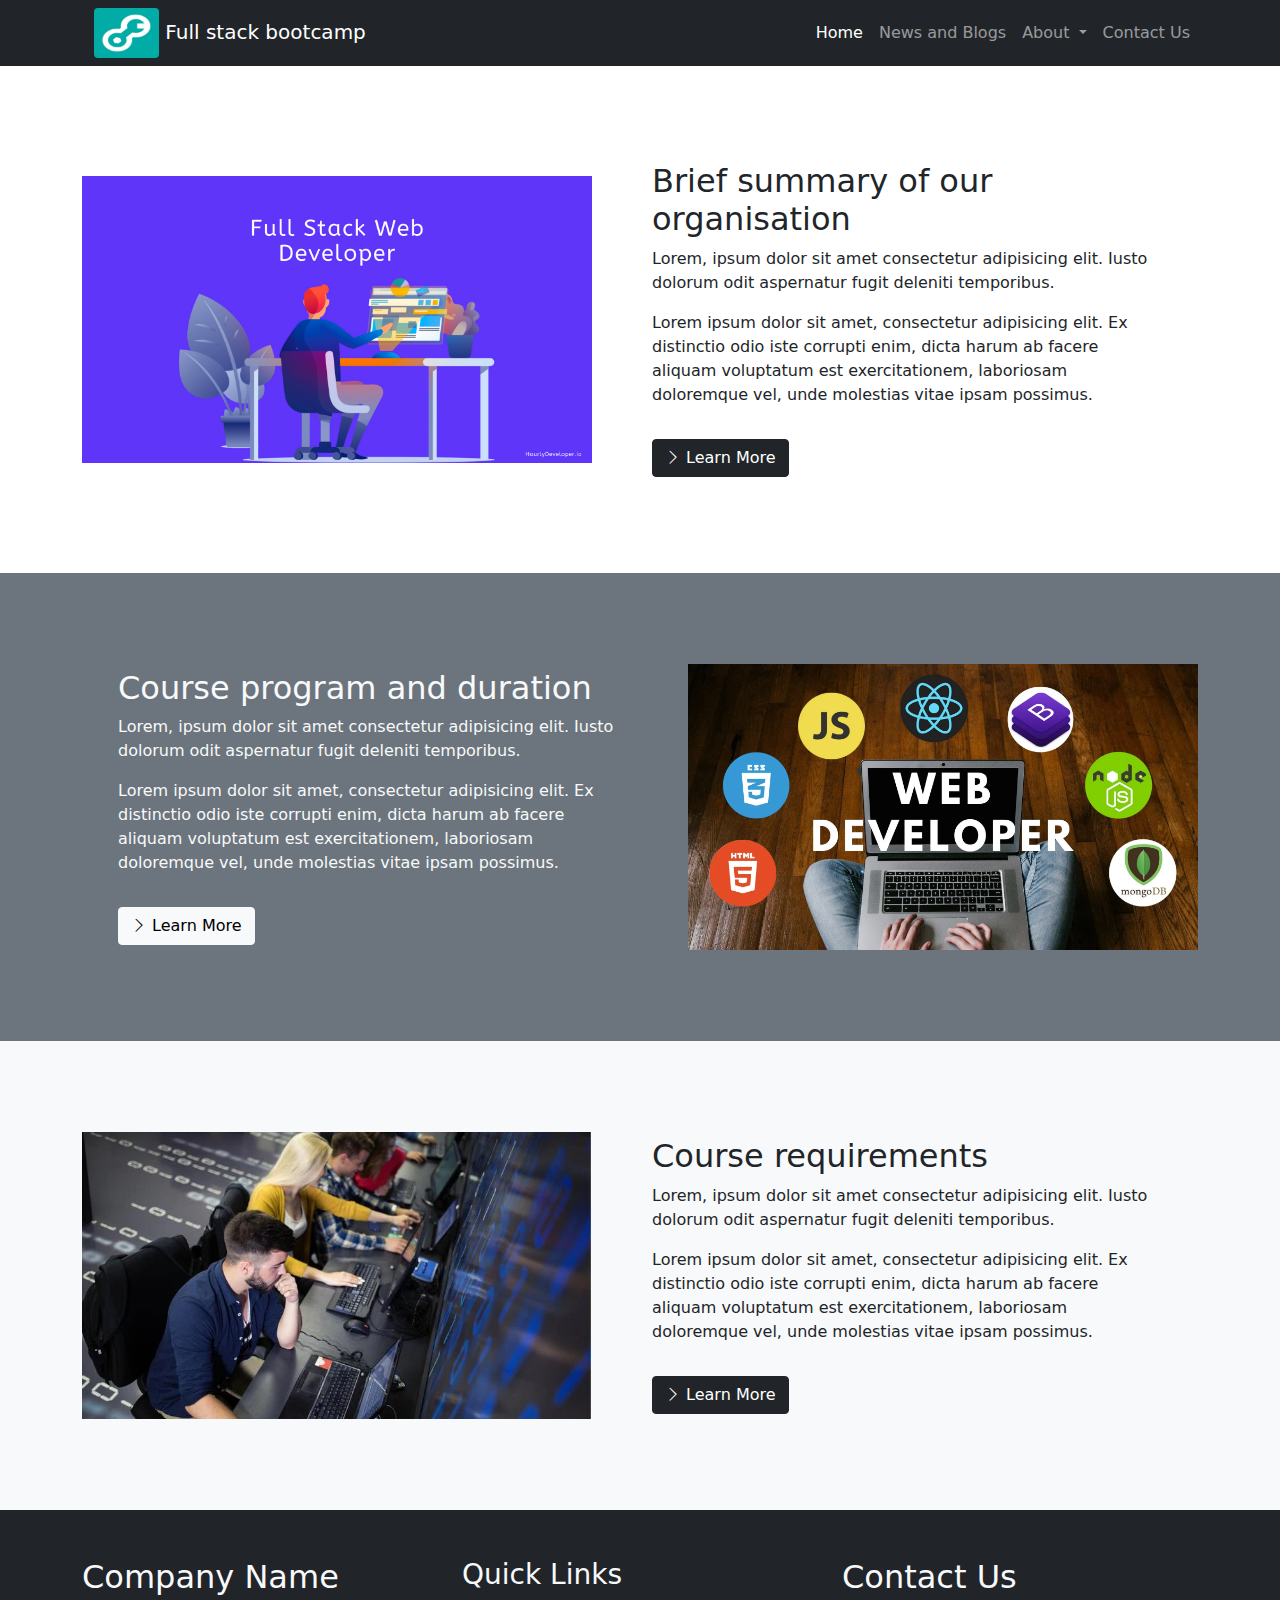
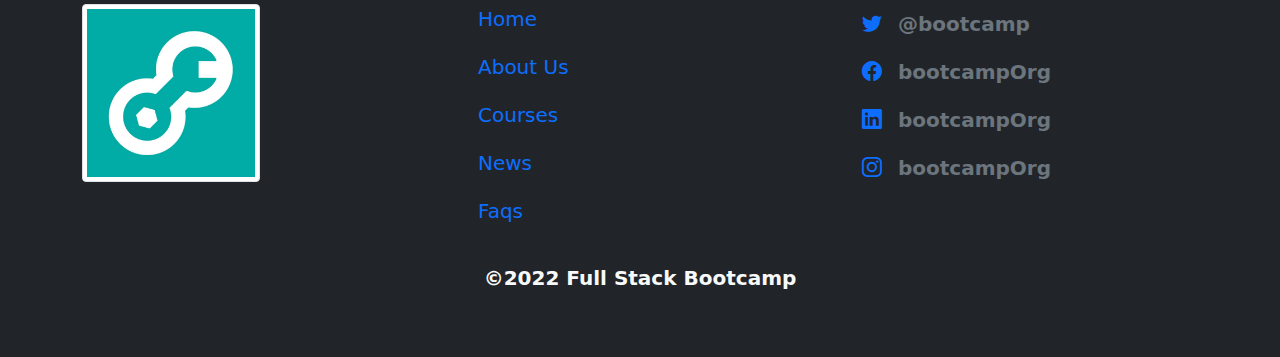
==== about.html @ 2308f60f "bootstrap v5 practise  project" ====
<!DOCTYPE html>
<html lang="en">
  <head>
    <meta charset="UTF-8" />
    <meta http-equiv="X-UA-Compatible" content="IE=edge" />
    <meta name="viewport" content="width=device-width, initial-scale=1.0" />
    <link rel="stylesheet" href="css/bootstrap.css" />
    <link
      rel="stylesheet"
      href="https://cdn.jsdelivr.net/npm/bootstrap-icons@1.3.0/font/bootstrap-icons.css"
    />
    <link rel="stylesheet" href="style.css" />
    <title>About</title>
  </head>
  <body>
    <!-- navbar -->
    <nav class="navbar navbar-expand-md navbar-dark bg-dark">
      <div class="container">
        <div class="container">
          <a class="navbar-brand" href="index.html">
            <img
              src="img/logo.jpg"
              alt=""
              width="65"
              height="50"
              class="d-inline-block align-text-center rounded"
            />
            Full stack bootcamp
          </a>
        </div>
        <button
          class="navbar-toggler m-2"
          type="button"
          data-bs-toggle="collapse"
          data-bs-target="#navmenu"
          aria-controls="navbarSupportedContent"
          aria-expanded="false"
          aria-label="Toggle navigation"
        >
          <span class="navbar-toggler-icon"></span>
        </button>
        <div class="collapse navbar-collapse" id="navmenu">
          <ul class="navbar-nav ms-auto mb-2 mb-lg-0">
            <li class="nav-item">
              <a class="nav-link active" aria-current="page" href="index.html"
                >Home</a
              >
            </li>
            <li class="nav-item">
              <a class="nav-link text-nowrap" href="news.html"
                >News and Blogs</a
              >
            </li>
            <li class="nav-item dropdown">
              <a
                class="nav-link dropdown-toggle"
                href="about.html"
                id="navbarDropdown"
                role="button"
                data-bs-toggle="dropdown"
                aria-expanded="false"
              >
                About
              </a>
              <ul class="dropdown-menu" aria-labelledby="navbarDropdown">
                <li>
                  <a class="dropdown-item" href="about.html">Organisation</a>
                </li>
                <li>
                  <a class="dropdown-item" href="courses.html">Courses</a>
                </li>
                <li>
                  <a class="dropdown-item" href="T and C .html"
                    >Terms and Condition</a
                  >
                </li>
                <li><a class="dropdown-item" href="faqs.html#faqs">Faqs</a></li>
              </ul>
            </li>
            <li class="nav-item">
              <a class="nav-link text-nowrap" href="faqs.html">Contact Us</a>
            </li>
          </ul>
        </div>
      </div>
    </nav>

    <!-- organisation info -->
    <section class="p-5">
      <div class="container">
        <div class="row align-items-center justify-content-between">
          <div class="col-md">
            <img src="img/p5.webp" alt="" class="img-fluid" />
          </div>
          <div class="col-md p-5">
            <h2>Brief summary of our organisation</h2>
            <p>
              Lorem, ipsum dolor sit amet consectetur adipisicing elit. Iusto
              dolorum odit aspernatur fugit deleniti temporibus.
            </p>
            <p>
              Lorem ipsum dolor sit amet, consectetur adipisicing elit. Ex
              distinctio odio iste corrupti enim, dicta harum ab facere aliquam
              voluptatum est exercitationem, laboriosam doloremque vel, unde
              molestias vitae ipsam possimus.
            </p>
            <a href="#" class="btn btn-dark mt-3">
              <i class="bi bi-chevron-right"></i> Learn More</a
            >
          </div>
        </div>
      </div>
    </section>

    <!-- courses info -->
    <section class="p-5 bg-secondary text-light">
      <div class="container">
        <div class="row align-items-center justify-content-between">
          <div class="col-md p-5">
            <h2>Course program and duration</h2>
            <p>
              Lorem, ipsum dolor sit amet consectetur adipisicing elit. Iusto
              dolorum odit aspernatur fugit deleniti temporibus.
            </p>
            <p>
              Lorem ipsum dolor sit amet, consectetur adipisicing elit. Ex
              distinctio odio iste corrupti enim, dicta harum ab facere aliquam
              voluptatum est exercitationem, laboriosam doloremque vel, unde
              molestias vitae ipsam possimus.
            </p>
            <a href="#" class="btn btn-light mt-3">
              <i class="bi bi-chevron-right"></i> Learn More</a
            >
          </div>
          <div class="col-md">
            <img src="img/p2.webp" alt="" class="img-fluid" />
          </div>
        </div>
      </div>
    </section>

    <!-- requirement info -->
    <section class="p-5 bg-light text-dark">
      <div class="container">
        <div class="row align-items-center justify-content-between">
          <div class="col-md">
            <img src="img/p6.webp" alt="" class="img-fluid" />
          </div>
          <div class="col-md p-5">
            <h2>Course requirements</h2>
            <p>
              Lorem, ipsum dolor sit amet consectetur adipisicing elit. Iusto
              dolorum odit aspernatur fugit deleniti temporibus.
            </p>
            <p>
              Lorem ipsum dolor sit amet, consectetur adipisicing elit. Ex
              distinctio odio iste corrupti enim, dicta harum ab facere aliquam
              voluptatum est exercitationem, laboriosam doloremque vel, unde
              molestias vitae ipsam possimus.
            </p>
            <a href="#" class="btn btn-dark mt-3">
              <i class="bi bi-chevron-right"></i> Learn More</a
            >
          </div>
        </div>
      </div>
    </section>
    <!-- footer -->
    <footer class="p-5 bg-dark text-light">
      <div class="container">
        <div
          class="row d-lg-flex justify-content-between justify-content-sm-center align-items-start"
        >
          <div class="col-md-4 mb-4">
            <h2>Company Name</h2>
            <img src="img/logo.jpg" alt="" class="footer-logo img-thumbnail" />
          </div>
          <div class="col-md-4 mb-4">
            <h3>Quick Links</h3>
            <ul class="nav flex-column">
              <li class="nav-item">
                <a class="nav-link h5" aria-current="page" href="index.html"
                  >Home</a
                >
              </li>
              <li class="nav-item">
                <a class="nav-link h5" href="about.html">About Us</a>
              </li>
              <li class="nav-item">
                <a class="nav-link h5" href="courses.html">Courses</a>
              </li>
              <li class="nav-item">
                <a class="nav-link h5" href="news.html">News</a>
              </li>
              <li class="nav-item">
                <a class="nav-link h5" href="faqs.html#faqs">Faqs</a>
              </li>
            </ul>
          </div>
          <div class="col-md-4 mb-4">
            <h2>Contact Us</h2>
            <ul class="nav flex-column">
              <li class="nav-item">
                <a
                  class="nav-link h5 i bi bi-twitter text-primary mx-1"
                  href="#"
                  ><span class="text-secondary mx-3 fw-bolder">@bootcamp</span>
                </a>
              </li>
              <li class="nav-item">
                <a
                  class="nav-link h5 i bi bi-facebook text-primary mx-1"
                  href="#"
                  ><span class="text-secondary mx-3 fw-bolder"
                    >bootcampOrg</span
                  ></a
                >
              </li>
              <li class="nav-item">
                <a
                  class="nav-link h5 i bi bi-linkedin text-primary mx-1"
                  href="#"
                  ><span class="text-secondary mx-3 fw-bolder"
                    >bootcampOrg</span
                  ></a
                >
              </li>
              <li class="nav-item">
                <a
                  class="nav-link h5 i bi bi-instagram text-primary mx-1"
                  href="#"
                  ><span class="text-secondary mx-3 fw-bolder"
                    >bootcampOrg</span
                  ></a
                >
              </li>
            </ul>
          </div>
        </div>
        <div class="row">
          <p class="lead text-light fw-bolder text-center">
            &copy;2022 Full Stack Bootcamp
          </p>
        </div>
      </div>
    </footer>
    <script type="text/javascript" src="js/bootstrap.bundle.js"></script>
  </body>
</html>
---- style.css ----
@media (min-width: 768px) {
  .news-input {
    width: 50%;
  }
}
#map {
  width: 100%;
  height: 100%;
  border-radius: 10px;
}
.footer-logo {
  width: 50%;
  height: 50%;
}
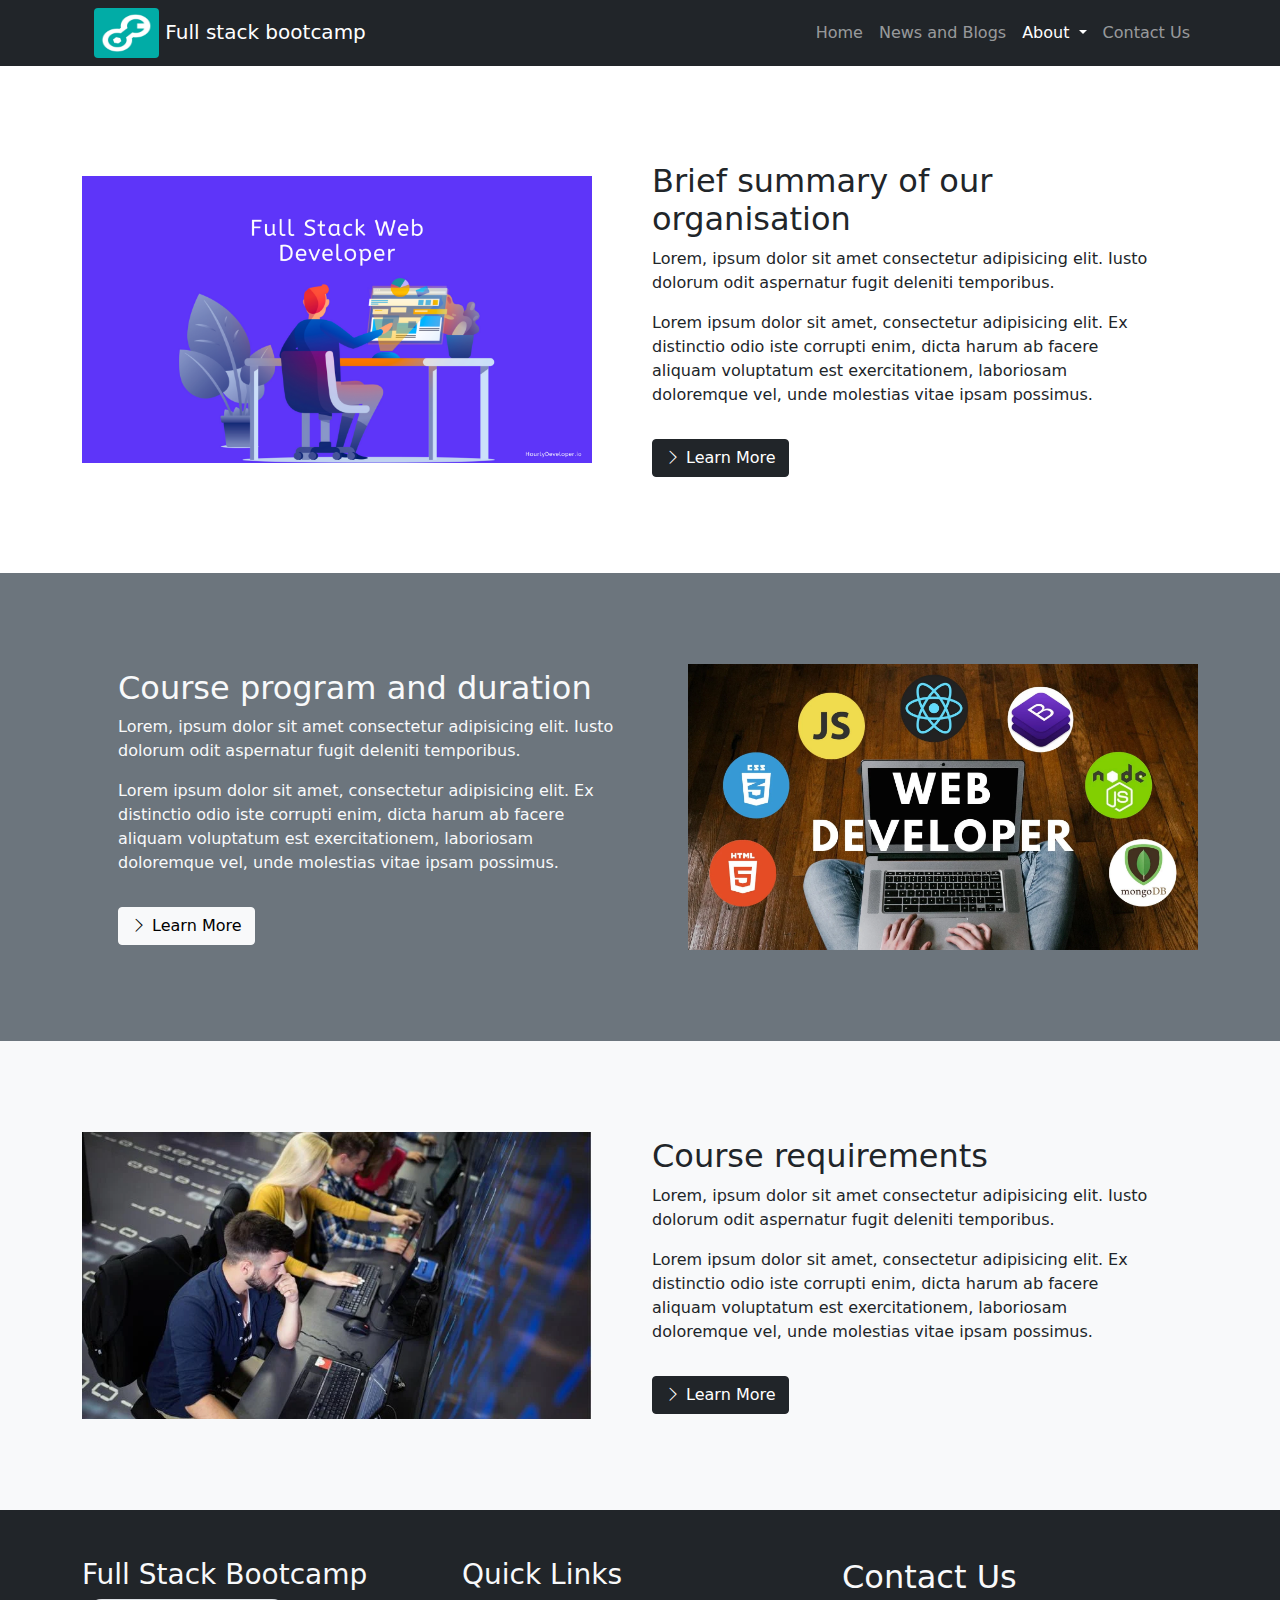
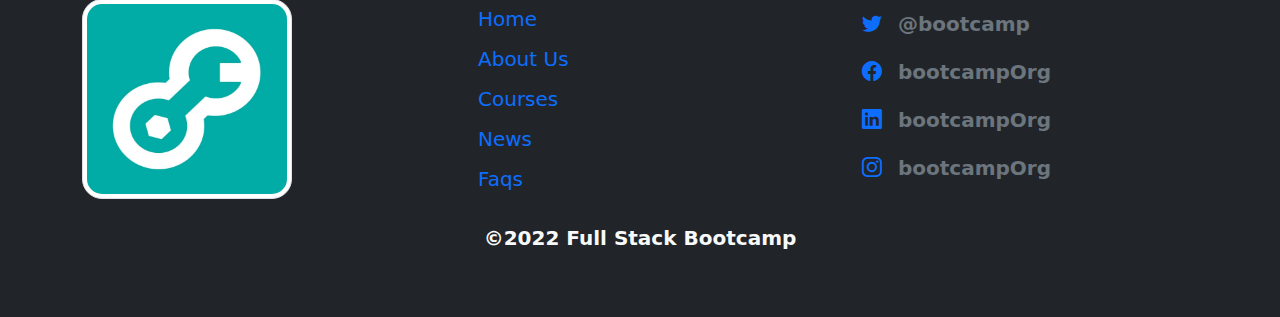
==== commit 0d5c422e: "modified footer and navigation" ====
--- a/about.html
+++ b/about.html
@@ -42,9 +42,7 @@
         <div class="collapse navbar-collapse" id="navmenu">
           <ul class="navbar-nav ms-auto mb-2 mb-lg-0">
             <li class="nav-item">
-              <a class="nav-link active" aria-current="page" href="index.html"
-                >Home</a
-              >
+              <a class="nav-link" aria-current="page" href="index.html">Home</a>
             </li>
             <li class="nav-item">
               <a class="nav-link text-nowrap" href="news.html"
@@ -53,7 +51,7 @@
             </li>
             <li class="nav-item dropdown">
               <a
-                class="nav-link dropdown-toggle"
+                class="nav-link dropdown-toggle active"
                 href="about.html"
                 id="navbarDropdown"
                 role="button"
@@ -64,13 +62,15 @@
               </a>
               <ul class="dropdown-menu" aria-labelledby="navbarDropdown">
                 <li>
-                  <a class="dropdown-item" href="about.html">Organisation</a>
+                  <a class="dropdown-item active" href="about.html"
+                    >Organisation</a
+                  >
                 </li>
                 <li>
                   <a class="dropdown-item" href="courses.html">Courses</a>
                 </li>
                 <li>
-                  <a class="dropdown-item" href="T and C .html"
+                  <a class="dropdown-item" href="T-and-C.html"
                     >Terms and Condition</a
                   >
                 </li>
@@ -172,28 +172,31 @@
           class="row d-lg-flex justify-content-between justify-content-sm-center align-items-start"
         >
           <div class="col-md-4 mb-4">
-            <h2>Company Name</h2>
+            <h3>Full Stack Bootcamp</h3>
             <img src="img/logo.jpg" alt="" class="footer-logo img-thumbnail" />
           </div>
           <div class="col-md-4 mb-4">
             <h3>Quick Links</h3>
             <ul class="nav flex-column">
               <li class="nav-item">
-                <a class="nav-link h5" aria-current="page" href="index.html"
+                <a
+                  class="nav-link h5 mb-0"
+                  aria-current="page"
+                  href="index.html"
                   >Home</a
                 >
               </li>
               <li class="nav-item">
-                <a class="nav-link h5" href="about.html">About Us</a>
-              </li>
-              <li class="nav-item">
-                <a class="nav-link h5" href="courses.html">Courses</a>
-              </li>
-              <li class="nav-item">
-                <a class="nav-link h5" href="news.html">News</a>
-              </li>
-              <li class="nav-item">
-                <a class="nav-link h5" href="faqs.html#faqs">Faqs</a>
+                <a class="nav-link h5 mb-0" href="about.html">About Us</a>
+              </li>
+              <li class="nav-item">
+                <a class="nav-link h5 mb-0" href="courses.html">Courses</a>
+              </li>
+              <li class="nav-item">
+                <a class="nav-link h5 mb-0" href="news.html">News</a>
+              </li>
+              <li class="nav-item">
+                <a class="nav-link h5 mb-0" href="faqs.html#faqs">Faqs</a>
               </li>
             </ul>
           </div>
@@ -227,7 +230,7 @@
               </li>
               <li class="nav-item">
                 <a
-                  class="nav-link h5 i bi bi-instagram text-primary mx-1"
+                  class="nav-link h5 i bi bi-instagram text-primary mx-1 mb-0"
                   href="#"
                   ><span class="text-secondary mx-3 fw-bolder"
                     >bootcampOrg</span
--- a/style.css
+++ b/style.css
@@ -9,6 +9,12 @@
   border-radius: 10px;
 }
 .footer-logo {
-  width: 50%;
-  height: 50%;
+  width: 210px;
+  height: 200px;
+  border-radius: 20px;
 }
+.btn__center {
+  position: relative;
+  left: 50%;
+  transform: translateX(-50%);
+}
